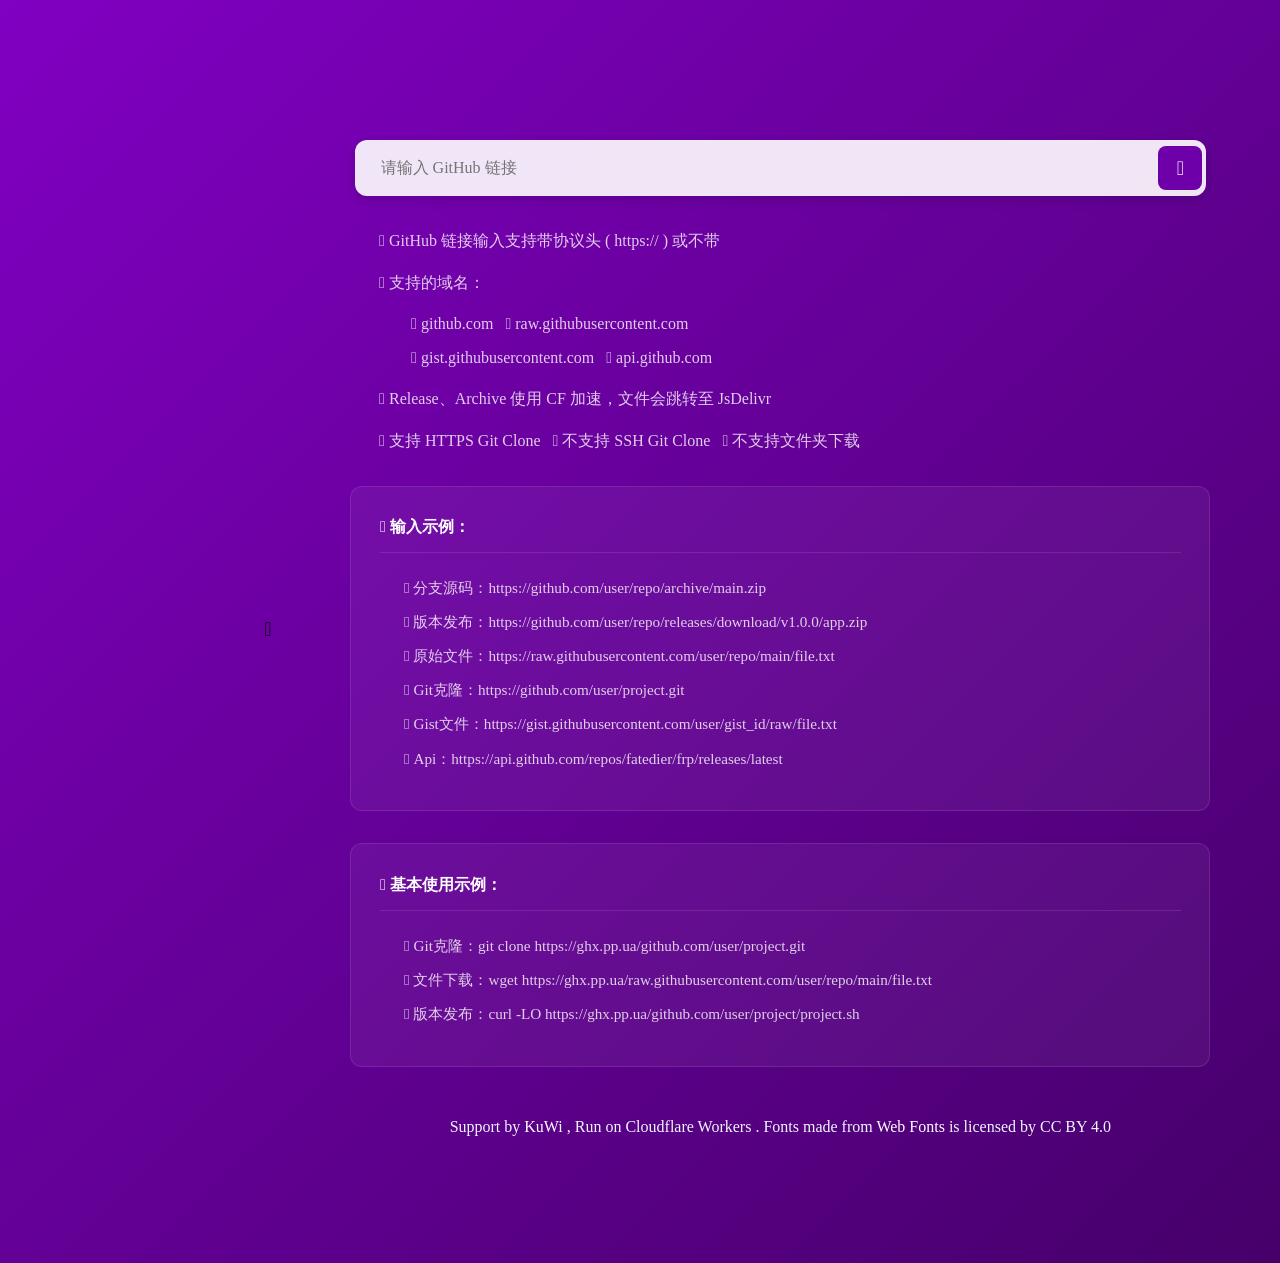
==== index.html @ 0a8ee3d6 "update" ====
<!DOCTYPE html>
<html lang="zh-CN">
<head>
	<title>GitHub 文件加速</title>
	<meta charset="UTF-8">
	<link rel="shortcut icon" href="https://kuwinet.github.io/favicon.ico">
	<meta name="viewport" content="width=device-width, initial-scale=1.0">
	<!-- Bootstrap CSS -->
	<link rel="stylesheet" href="https://cdn.jsdelivr.net/npm/bootstrap@4.6.1/dist/css/bootstrap.min.css">
	<!-- Custom CSS -->
	<link rel="stylesheet" href="style.css">
	<link href="https://kuwinet.github.io/css/navbar.css" rel="stylesheet">
	<link href="https://kuwinet.github.io/css/basic.css" rel="stylesheet">
</head>
<body>
		<nav class="navbar navbar-expand-custom navbar-mainbg">
		    <div class="navbar-content">
		        <a class="navbar-brand navbar-logo" href="https://arelay.cn/"><svg xmlns="http://www.w3.org/2000/svg" height="50" viewBox="0 0 2000 512">
		                <image href="https://kuwinet.github.io/images/logo.webp" />
		            </svg></a>
		        <button class="navbar-toggler" type="button" data-toggle="collapse" data-target="#navbarSupportedContent" aria-controls="navbarSupportedContent" aria-expanded="false" aria-label="Toggle navigation">
		            <span class="iconfont">&#xe63c;</span>
		        </button>
		        <div class="collapse navbar-collapse" id="navbarSupportedContent">
		            <ul class="navbar-nav ml-auto">
		                <div class="hori-selector">
		                    <div class="left"></div>
		                    <div class="right"></div>
		                </div>
		                <li class="nav-item active">
		                    <a class="nav-link" href="https://arelay.cn/"><span class="iconfont">&#xe7ab;</span> Github 加速</a>
		                </li>
		                <li class="nav-item">
		                    <a class="nav-link" href="https://docker.arelay.cn/"><span class="iconfont">&#xe6cc;</span> Docker 加速</a>
		                </li>
		                <li class="nav-item">
		                    <a class="nav-link" href="https://kuwi.net/" target="_blank"><span class="iconfont">&#xe609;</span> KuWi 分享</a>
		                </li>
		                <li class="nav-item">
		                    <a class="nav-link" href="https://www.afrp.net/" target="_blank"><span class="iconfont">&#xe6ea;</span> aFrp 免费FRP服务</a>
		                </li>
		            </ul>
		        </div>
		    </div>
		</nav>
	
	<div class="container">

		<form onsubmit="toSubmit(event)" class="search-container">
			<input 
				type="text" 
				class="search-input"
				name="q" 
				placeholder="请输入 GitHub 链接"
				pattern="^((https?://)?(github.com/.+?/.+?/(?:releases|archive|blob|raw|suites)|((?:raw|gist).(?:githubusercontent|github).com))/.+$" 
				required
			>
			<button type="submit" class="search-button">
				<span class="iconfont">&#xe664;</span>
			</button>
		</form>

		<div id="result" class="result" style="display: none;">
			<div class="retext">
				<p><span id="generated-link"></span></p>
			</div>
			<div class="button-container">
				<div class="button" onclick="copyLink()" title="复制链接">
					<span class="iconfont">&#xe60f;</span>
				</div>
				<div class="button" onclick="jumpToLink()" title="跳转">
					<span class="iconfont">&#xe6ad;</span>
				</div>
			</div>
		</div>

		<div class="tips">
			<p><span class="iconfont">&#xe763;</span> GitHub 链接输入支持带协议头 ( https:// ) 或不带</p>
			<p><span class="iconfont">&#xe610;</span> 支持的域名：</p>
			<ul class="domain-list">
				<li><span class="iconfont">&#xe6af;</span> github.com &nbsp;&nbsp;<span class="iconfont">&#xe6af;</span> raw.githubusercontent.com</li>
				<li><span class="iconfont">&#xe6af;</span> gist.githubusercontent.com &nbsp;&nbsp;<span class="iconfont">&#xe6af;</span> api.github.com</li>
			</ul>
			<p><span class="iconfont">&#xe67c;</span> Release、Archive 使用 CF 加速，文件会跳转至 JsDelivr</p>
			<p><span class="iconfont">&#xe610;</span>️ 支持 HTTPS Git Clone 
			&nbsp;&nbsp;<span class="iconfont">&#xed1a;</span>️ 不支持 SSH Git Clone 
			&nbsp;&nbsp;<span class="iconfont">&#xed1a;</span>️ 不支持文件夹下载</p>
		</div>

		<div class="example">
			<div class="example-title"><span class="iconfont">&#xe72a;</span>️️ 输入示例：</div>
			<p><span class="iconfont">&#xe655;</span>️️️ 分支源码：https://github.com/user/repo/archive/main.zip</p>
			<p><span class="iconfont">&#xe616;</span>️️️ 版本发布：https://github.com/user/repo/releases/download/v1.0.0/app.zip</p>
			<p><span class="iconfont">&#xe600;</span>️️ 原始文件：https://raw.githubusercontent.com/user/repo/main/file.txt</p>
			<p><span class="iconfont">&#xe6ca;</span>️️ Git克隆：https://github.com/user/project.git</p>
			<p><span class="iconfont">&#xe617;</span>️️️ Gist文件：https://gist.githubusercontent.com/user/gist_id/raw/file.txt</p>
			<p><span class="iconfont">&#xe71c;</span>️️ Api：https://api.github.com/repos/fatedier/frp/releases/latest</p>
		</div>

		<div class="example">
			<div class="example-title"><span class="iconfont">&#xe824;</span>️️️ 基本使用示例：</div>
			<p><span class="iconfont">&#xe6ca;</span>️️ Git克隆：git clone https://ghx.pp.ua/github.com/user/project.git</p>
			<p><span class="iconfont">&#xe618;</span>️️ 文件下载：wget https://ghx.pp.ua/raw.githubusercontent.com/user/repo/main/file.txt</p>
			<p><span class="iconfont">&#xe616;</span>️️️ 版本发布：curl -LO https://ghx.pp.ua/github.com/user/project/project.sh</p>
		</div>
		
		<p style="position: sticky;top: calc(100% - 2.5em);">
			<br><br>
			Support by <a href="https://kuwi.net/" target="_blank">KuWi</a> ,  Run on Cloudflare Workers .  Fonts made from <a href="http://www.onlinewebfonts.com">Web Fonts</a> is licensed by CC BY 4.0
		</p>
	</div>
	<!-- jQuery -->
	<script src="https://cdn.jsdelivr.net/npm/jquery@3.4.1/dist/jquery.min.js"></script>
	<!-- Popper.js -->
	<script src="https://cdn.jsdelivr.net/npm/popper.js@1.16.1/dist/umd/popper.min.js"></script>
	<!-- Bootstrap JS -->
	<script src="https://cdn.jsdelivr.net/npm/bootstrap@4.5.2/dist/js/bootstrap.min.js"></script>
	<!-- Custom JS -->
	<script src="script.js"></script>
	<script src="https://kuwinet.github.io/js/navbar.js"></script>
</html>
---- style.css ----
:root {
	--primary-color: #6e00aa;
	--primary-hover: #9f00f4;
	--text-color: #f0f6fc;
	--bg-gradient: linear-gradient(135deg, #8100c2 0%, #46006a 100%);
	--shadow: 0 4px 12px rgba(0, 0, 0, 0.15);
}

* {
	box-sizing: border-box;
	margin: 0;
	padding: 0;
}

body {
	font-family: "Comfortaa Bold" !important;
	min-height: 100vh;
	background: var(--bg-gradient);
	color: var(--text-color);
	display: flex;
	justify-content: center;
	align-items: center;
	padding: 20px;
}

.container {
	width: 100%;
	max-width: 900px !important;
	padding: 88px 20px;
	text-align: center;
}

.logo {
	margin-bottom: 2rem;
	transform: scale(1);
	transition: transform 0.3s ease;
}

.logo:hover {
	transform: scale(1.1);
}

.title {
	font-size: 2.5rem;
	font-weight: 600;
	margin-bottom: 1rem;
	background: linear-gradient(45deg, #ffffff, #e2e8f0);
	-webkit-background-clip: text;
	-webkit-text-fill-color: transparent;
}

.tips a {
	color: #FFFFFF;
	text-decoration: none;
	border-bottom: 1px dashed #FFFFFF;
	transition: all 0.2s ease;
}

.tips a:hover {
	color: #FFFFFF;
	border-bottom-color: #FFFFFF;
}

.search-container {
	position: relative;
	max-width: 860px;
	margin: 2rem auto;
}

.search-input {
	width: 99%;
	height: 56px;
	padding: 0 60px 0 24px;
	font-size: 1rem;
	color: #1f2937;
	background: rgba(255, 255, 255, 0.9);
	border: 2px solid transparent;
	border-radius: 12px;
	box-shadow: var(--shadow);
	transition: all 0.3s ease;
}

.search-input:focus {
	border-color: var(--primary-color);
	background: white;
	outline: none;
	box-shadow: 0 0 0 3px rgba(255, 255, 255, 0.6);
}

.search-button {
	position: absolute;
	right: 8px;
	top: 50%;
	transform: translateY(-50%);
	width: 44px;
	height: 44px;
	border: none;
	border-radius: 8px;
	background: var(--primary-color);
	color: white;
	cursor: pointer;
	transition: all 0.2s ease;
	display: flex;
	justify-content: center;
	align-items: center;
}

.search-button:hover {
	background: var(--primary-hover);
	transform: translateY(-50%) scale(1.05);
}

.search-button .iconfont {
	font-size: 20px;
}

.tips {
	margin-top: 2rem;
	color: rgba(255, 255, 255, 0.8);
	line-height: 1.6;
	text-align: left;
	padding-left: 1.8rem;
}

.example-title {
	color: #fff;
	margin-bottom: 1.5rem;
	font-size: 1rem;
	font-weight: 700;
	position: relative;
	padding-bottom: 0.8rem;
	border-bottom: 1px solid rgba(255, 255, 255, 0.1);
}

.example p {
	margin: 0.8rem 0;
	font-family: "Comfortaa Bold" !important;
	font-size: 0.95rem;
	color: rgba(255, 255, 255, 0.8);
	padding-left: 1.5rem;
	line-height: 1.4;
	word-break: break-all;
}

.example {
	margin-top: 2rem;
	padding: 1.8rem;
	background: rgba(255, 255, 255, 0.05);
	border-radius: 12px;
	text-align: left;
	border: 1px solid rgba(255, 255, 255, 0.1);
	overflow-wrap: break-word;
	word-wrap: break-word;
}

@media (max-width: 640px) {
	.container {
		padding: 20px;
	}

	.title {
		font-size: 2rem;
	}

	.search-input {
		height: 50px;
		font-size: 0.9rem;
	}

	.search-button {
		width: 38px;
		height: 38px;
	}

	.example {
		padding: 1rem;
		font-size: 0.8rem;
		padding-left: 1rem;
		padding-right: 1rem;
	}

	.result {
		flex-direction: column;
	}

	.result a {
		word-break: break-word;
	}

	.retext {
		flex-direction: row;
		justify-content: space-between;
		align-items: flex-start;
	}

	.retext p {
		width: 100%;
		margin-right: 0;
		margin-bottom: 10px;
		text-align: left;
	}

	.button-container {
		position: static;
		align-self: flex-end;
	}
}

.result {
	margin-top: 1rem;
	margin-bottom: 1rem;
	padding: 1rem;
	background: rgba(255, 255, 255, 0.1);
	border-radius: 8px;
	text-align: left;
	border: 1px solid rgba(255, 255, 255, 0.2);
	position: relative;
	min-height: 100px;
	display: flex;
	flex-direction: column;
}

.retext {
	color: #FFFFFF;
	text-decoration: none;
	display: flex;
	justify-content: space-between;
	align-items: center;
	width: 100%;
}

.retext p {
	flex: 1;
	max-width: 90%;
	word-break: break-word;
	overflow-wrap: break-word;
	margin-right: 10px;
}

.result a {
	color: #FFFFFF;
	text-decoration: none;
	display: flex;
	justify-content: space-between;
	align-items: center;
	word-break: break-word;
}

.button-container {
	display: flex;
	flex-direction: column;
	gap: 10px;
	position: absolute;
	right: 1rem;
	top: 50%;
	transform: translateY(-50%);
}

.button {
	display: flex;
	justify-content: center;
	align-items: center;
	width: 40px;
	height: 40px;
	background: rgba(255, 255, 255, 0.1);
	border-radius: 8px;
	color: white;
	cursor: pointer;
	transition: all 0.2s ease;
}

.button:hover {
	background: rgba(255, 255, 255, 0.2);
	color: #1E90FF;
}

.button span.iconfont {
	font-size: 20px;
}

.domain-list {
	list-style-type: none;
	margin-left: 2rem;
	padding-left: 0;
}

.domain-list li {
	margin-bottom: 0.5rem;
}

.notification {
	position: fixed;
	top: 20px;
	left: 50%;
	transform: translateX(-50%);
	background: rgba(70, 0, 106, 0.9);
	color: white;
	padding: 1rem 2rem;
	border-radius: 15px;
	z-index: 1000;
	opacity: 0;
	transition: opacity 0.3s ease;
}

.notification.show {
	opacity: 1;
}

p a {
	color: #FFFFFF;
	text-decoration: none;
}

p a:hover {
	text-decoration: underline;
}
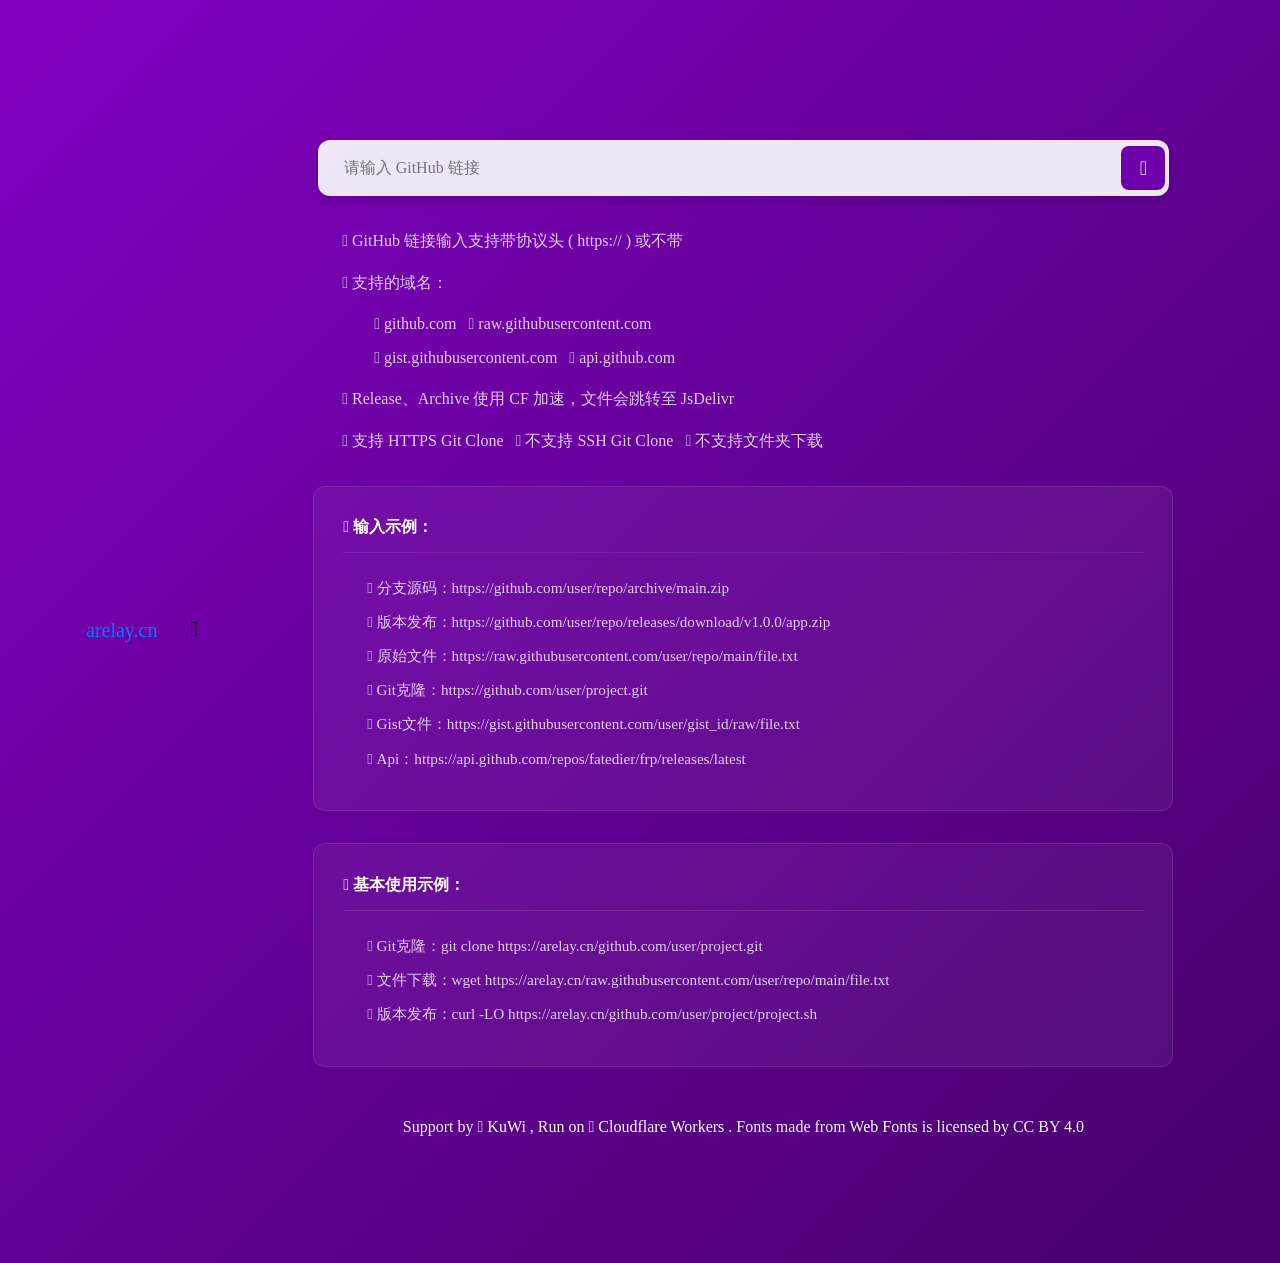
==== commit e3be46a4: "更新 index.html" ====
--- a/index.html
+++ b/index.html
@@ -15,9 +15,9 @@
 <body>
 		<nav class="navbar navbar-expand-custom navbar-mainbg">
 		    <div class="navbar-content">
-		        <a class="navbar-brand navbar-logo" href="https://arelay.cn/"><svg xmlns="http://www.w3.org/2000/svg" height="50" viewBox="0 0 2000 512">
-		                <image href="https://kuwinet.github.io/images/logo.webp" />
-		            </svg></a>
+		        <a class="navbar-brand navbar-logo" href="https://arelay.cn/"><svg xmlns="http://www.w3.org/2000/svg" height="50" viewBox="0 0 512 512">
+		                <image href="https://kuwinet.github.io/images/logo.svg" />
+		            </svg>arelay.cn</a>
 		        <button class="navbar-toggler" type="button" data-toggle="collapse" data-target="#navbarSupportedContent" aria-controls="navbarSupportedContent" aria-expanded="false" aria-label="Toggle navigation">
 		            <span class="iconfont">&#xe63c;</span>
 		        </button>
@@ -99,14 +99,14 @@
 
 		<div class="example">
 			<div class="example-title"><span class="iconfont">&#xe824;</span>️️️ 基本使用示例：</div>
-			<p><span class="iconfont">&#xe6ca;</span>️️ Git克隆：git clone https://ghx.pp.ua/github.com/user/project.git</p>
-			<p><span class="iconfont">&#xe618;</span>️️ 文件下载：wget https://ghx.pp.ua/raw.githubusercontent.com/user/repo/main/file.txt</p>
-			<p><span class="iconfont">&#xe616;</span>️️️ 版本发布：curl -LO https://ghx.pp.ua/github.com/user/project/project.sh</p>
+			<p><span class="iconfont">&#xe6ca;</span>️️ Git克隆：git clone https://arelay.cn/github.com/user/project.git</p>
+			<p><span class="iconfont">&#xe618;</span>️️ 文件下载：wget https://arelay.cn/raw.githubusercontent.com/user/repo/main/file.txt</p>
+			<p><span class="iconfont">&#xe616;</span>️️️ 版本发布：curl -LO https://arelay.cn/github.com/user/project/project.sh</p>
 		</div>
 		
 		<p style="position: sticky;top: calc(100% - 2.5em);">
 			<br><br>
-			Support by <a href="https://kuwi.net/" target="_blank">KuWi</a> ,  Run on Cloudflare Workers .  Fonts made from <a href="http://www.onlinewebfonts.com">Web Fonts</a> is licensed by CC BY 4.0
+			Support by <a href="https://kuwi.net/" target="_blank"><span class="iconfont">&#xe609;</span> KuWi</a> ,  Run on <a href="https://workers.cloudflare.com/" target="_blank"><span class="iconfont">&#xebf2;</span> Cloudflare Workers</a> . Fonts made from <a href="http://www.onlinewebfonts.com" target="_blank">Web Fonts</a> is licensed by CC BY 4.0
 		</p>
 	</div>
 	<!-- jQuery -->
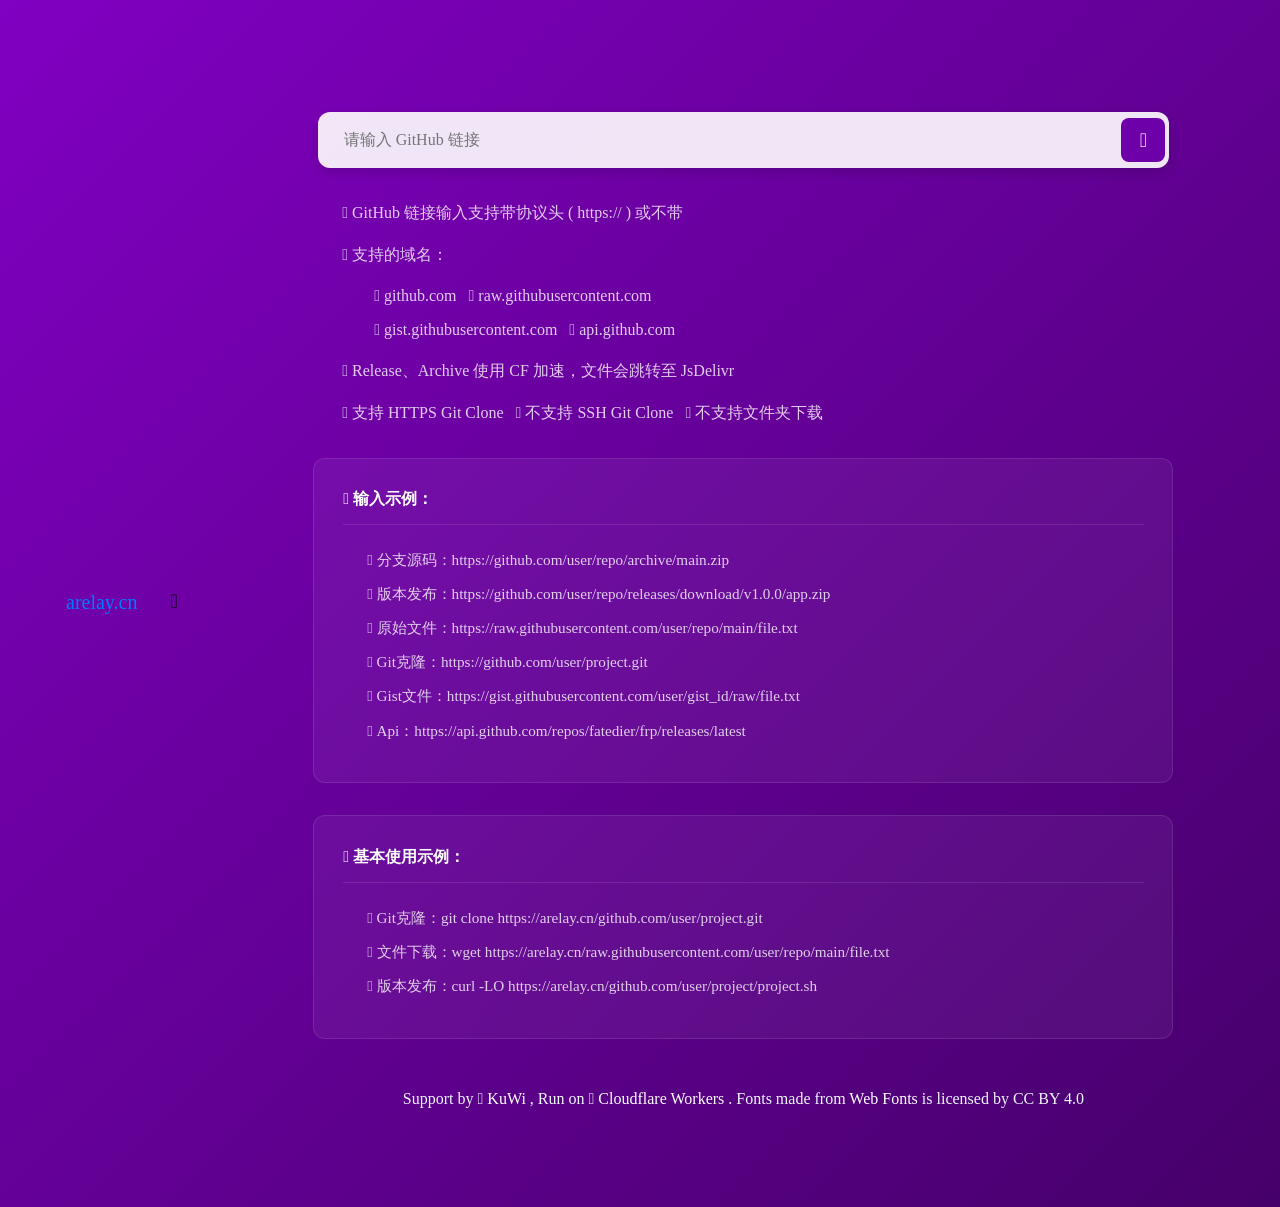
==== commit b4d7aac5: "更新 index.html" ====
--- a/index.html
+++ b/index.html
@@ -109,6 +109,8 @@
 			Support by <a href="https://kuwi.net/" target="_blank"><span class="iconfont">&#xe609;</span> KuWi</a> ,  Run on <a href="https://workers.cloudflare.com/" target="_blank"><span class="iconfont">&#xebf2;</span> Cloudflare Workers</a> . Fonts made from <a href="http://www.onlinewebfonts.com" target="_blank">Web Fonts</a> is licensed by CC BY 4.0
 		</p>
 	</div>
+		<div id="notification" class="notification">
+		</div>
 	<!-- jQuery -->
 	<script src="https://cdn.jsdelivr.net/npm/jquery@3.4.1/dist/jquery.min.js"></script>
 	<!-- Popper.js -->
--- a/style.css
+++ b/style.css
@@ -20,13 +20,12 @@
 	display: flex;
 	justify-content: center;
 	align-items: center;
-	padding: 20px;
 }
 
 .container {
 	width: 100%;
 	max-width: 900px !important;
-	padding: 88px 20px;
+	padding: 80px 20px;
 	text-align: center;
 }
 
@@ -155,7 +154,8 @@
 
 @media (max-width: 640px) {
 	.container {
-		padding: 20px;
+		padding: 100px 20px;
+		min-height: 60vh;
 	}
 
 	.title {
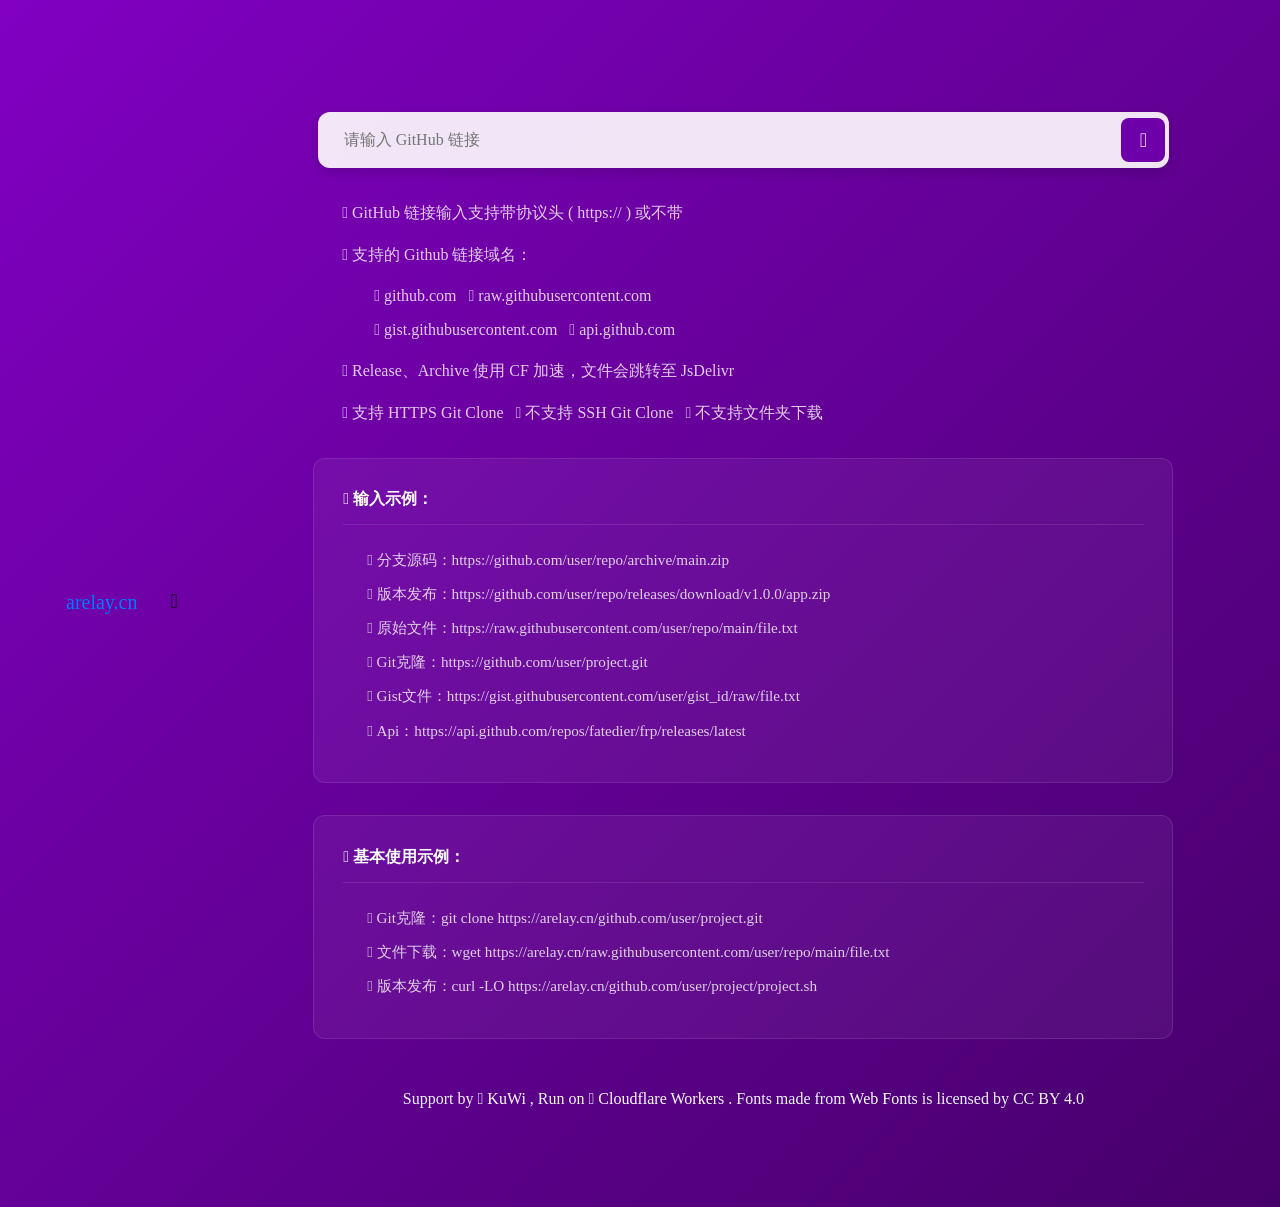
==== commit a4df45a0: "Update index.html" ====
--- a/index.html
+++ b/index.html
@@ -16,8 +16,8 @@
 		<nav class="navbar navbar-expand-custom navbar-mainbg">
 		    <div class="navbar-content">
 		        <a class="navbar-brand navbar-logo" href="https://arelay.cn/"><svg xmlns="http://www.w3.org/2000/svg" height="50" viewBox="0 0 512 512">
-		                <image href="https://kuwinet.github.io/images/logo.svg" />
-		            </svg>arelay.cn</a>
+		                <image href="https://kuwinet.github.io/images/logo.png" />
+		            </svg><span class="text">arelay.cn</span></a>
 		        <button class="navbar-toggler" type="button" data-toggle="collapse" data-target="#navbarSupportedContent" aria-controls="navbarSupportedContent" aria-expanded="false" aria-label="Toggle navigation">
 		            <span class="iconfont">&#xe63c;</span>
 		        </button>
@@ -76,7 +76,7 @@
 
 		<div class="tips">
 			<p><span class="iconfont">&#xe763;</span> GitHub 链接输入支持带协议头 ( https:// ) 或不带</p>
-			<p><span class="iconfont">&#xe610;</span> 支持的域名：</p>
+			<p><span class="iconfont">&#xe610;</span> 支持的 Github 链接域名：</p>
 			<ul class="domain-list">
 				<li><span class="iconfont">&#xe6af;</span> github.com &nbsp;&nbsp;<span class="iconfont">&#xe6af;</span> raw.githubusercontent.com</li>
 				<li><span class="iconfont">&#xe6af;</span> gist.githubusercontent.com &nbsp;&nbsp;<span class="iconfont">&#xe6af;</span> api.github.com</li>
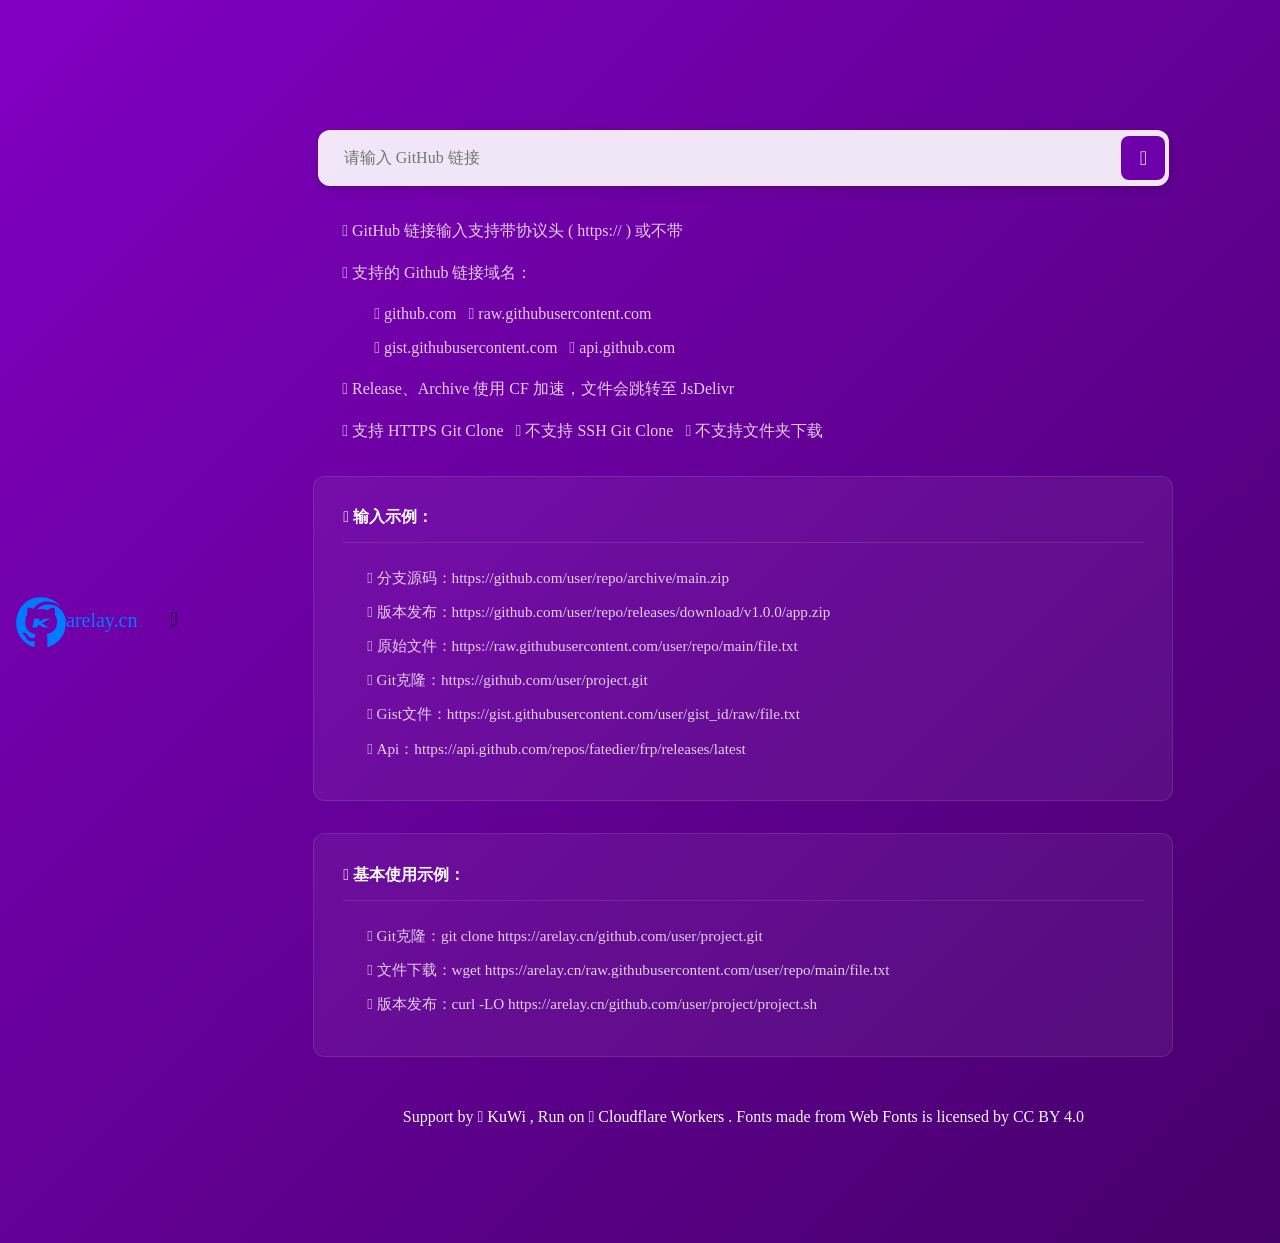
==== commit 464217ff: "Update index.html" ====
--- a/index.html
+++ b/index.html
@@ -15,9 +15,7 @@
 <body>
 		<nav class="navbar navbar-expand-custom navbar-mainbg">
 		    <div class="navbar-content">
-		        <a class="navbar-brand navbar-logo" href="https://arelay.cn/"><svg xmlns="http://www.w3.org/2000/svg" height="50" viewBox="0 0 512 512">
-		                <image href="https://kuwinet.github.io/images/logo.png" />
-		            </svg><span class="text">arelay.cn</span></a>
+		        <a class="navbar-brand navbar-logo" href="https://arelay.cn/"><svg t="1745304037880" class="icon" viewBox="0 0 1024 1024" version="1.1" xmlns="http://www.w3.org/2000/svg" p-id="5857" width="50" height="50"><path d="M339.793 1016.03c-46.16-15.87-98.994-44.87-142.51-78.225-18.053-13.838-51.386-45.977-70.906-68.367C68.884 803.493 28.653 715.93 11.08 618.492c-6.546-36.3-8.392-85.44-5.215-138.893 2.386-40.15 9.822-78.348 23.605-121.252 26.773-83.335 65.633-146.52 129.103-209.911 25.66-25.629 40.291-38.062 64.963-55.203C297.894 41.57 384.107 10.914 471.844 4.939c29.365-2 96.737 0.19 122.676 3.988 70.125 10.267 143.666 39.439 204.02 80.928 20.125 13.834 36.147 26.89 58.735 47.863 24.347 22.606 59.561 61.786 57.463 63.933-0.433 0.444-8.4-5.892-17.706-14.08-57.19-50.32-123.372-82.02-192.92-92.405-22.682-3.387-93.133-3.87-110.333-0.756-64.104 11.605-120.225 36.204-170.737 74.837-17.565 13.435-52.85 47.849-68.661 66.968l-7.416 8.968-19.137-8.499c-50.672-22.505-76.641-26.114-85.816-11.925-5.24 8.103-9.418 21.161-11.265 35.209-2.326 17.685-0.918 70.73 2.219 83.629 2.931 12.05 3.988 9.227-14.186 37.899-14.749 23.267-20.88 35.964-24.14 49.99-5.574 23.986-6.453 114.83-1.397 144.496 9.694 56.891 45.05 112.42 88.397 138.835 13.227 8.06 38.05 19.247 58.153 26.208 23.887 8.271 64.422 31.029 64.422 36.168 0 1.163-2.232 7.145-4.959 13.292-2.727 6.148-6.15 14.929-7.608 19.513-6.658 20.95-10.027 23.611-36.722 29.011-20.764 4.2-42.077 3.357-56.275-2.226-19.823-7.796-33.97-19.886-63.288-54.09-23.477-27.389-33.18-36.441-46.24-43.137-21.201-10.868-40.109-10.891-53.616-0.065-2.739 2.195-1.657 3.569 23.014 29.206 26.674 27.72 28.066 29.602 50.185 67.825 27.348 47.26 40.698 59.08 75.55 66.895 10.73 2.406 19.001 2.814 56.012 2.762l43.424-0.06-0.476 49.318c-0.513 53.188-0.613 53.891-9.052 63.336-4.589 5.136-13.525 4.423-34.371-2.744z" fill="currentColor" p-id="5858"></path><path d="M649.11 1017.688l-5.974-4.496-0.983-68.502c-0.54-37.676-0.983-82.782-0.983-100.235v-31.733l-8.145-15.54c-4.48-8.548-8.133-16.492-8.117-17.655 0.032-2.406 30.263-23.06 43.66-29.83 4.887-2.469 15.884-7.036 24.436-10.15 57.902-21.076 97.682-55.272 121.944-104.825 18.188-37.148 29.411-95.574 26.886-139.97-2.66-46.77-11.642-76.357-35.686-117.547-13.913-23.834-13.885-23.707-9.954-45.38 6.237-34.394 0.014-94.547-11.368-109.882-2.66-3.585-3.555-3.782-16.587-3.65-9.328 0.094-17.599 1.225-25.622 3.506-21.472 6.102-58.961 22.782-76.87 34.202-5.779 3.686-13.727 8.158-17.661 9.938-6.999 3.167-7.401 3.183-18.513 0.73-6.247-1.38-22.687-5.489-36.534-9.133-41.793-10.998-48.253-11.94-81.454-11.876-31.904 0.062-47.969 2.039-73.065 8.992-7.604 2.107-14.51 3.598-15.347 3.312-3.24-1.105 33.856-33.266 55.195-47.851 42.338-28.938 97.405-50.042 147.252-56.435 19.404-2.488 69.261-2.094 89.599 0.709 116.293 16.026 218.834 94.388 271.852 207.75 14.503 31.01 25.338 65.448 30.936 98.334 9.534 56 3.04 139.488-16.32 209.804-41.234 149.756-145.846 271.573-285.059 331.941-19.326 8.381-52.737 19.967-57.577 19.967-2.183 0-6.657-2.023-9.942-4.495z" fill="currentColor" p-id="5859"></path><path d="M338.558 624.084c-1.9-1.946-0.865-7.477 15.384-82.144 9.004-41.374 16.415-77.916 16.469-81.203 0.073-4.456-0.753-6.682-3.252-8.753-1.842-1.527-2.867-3.27-2.277-3.875 1.444-1.478 115.787-1.414 117.234 0.066 0.626 0.64-1.317 10.295-4.32 21.454-5.961 22.166-6.527 26.639-3.366 26.639 3.017 0 30.254-12.186 72.416-32.4l36.741-17.615 49.896 0.112c27.442 0.062 52.894 0.631 56.56 1.265l6.664 1.153-84.045 42.655c-65.889 33.44-84.046 43.263-84.046 45.467 0 3.203 8.645 8.377 74.049 44.314 50.372 27.678 71.28 39.866 71.595 41.736 0.135 0.807-24.03 1.547-58.083 1.778l-58.316 0.397-40.91-24.075c-44.217-26.022-58.053-33.554-61.637-33.554-2.807 0-3.616 2.124-11.451 30.045-3.414 12.167-7.4 23.343-8.859 24.835-2.434 2.492-6.44 2.713-49.054 2.713-25.523 0-46.849-0.454-47.392-1.01z" fill="currentColor" p-id="5860"></path></svg><span class="text">arelay.cn</span></a>
 		        <button class="navbar-toggler" type="button" data-toggle="collapse" data-target="#navbarSupportedContent" aria-controls="navbarSupportedContent" aria-expanded="false" aria-label="Toggle navigation">
 		            <span class="iconfont">&#xe63c;</span>
 		        </button>
--- a/style.css
+++ b/style.css
@@ -25,7 +25,7 @@
 .container {
 	width: 100%;
 	max-width: 900px !important;
-	padding: 80px 20px;
+	padding: 98px 20px;
 	text-align: center;
 }
 
@@ -154,7 +154,7 @@
 
 @media (max-width: 640px) {
 	.container {
-		padding: 100px 20px;
+		padding: 98px 20px;
 		min-height: 60vh;
 	}
 
